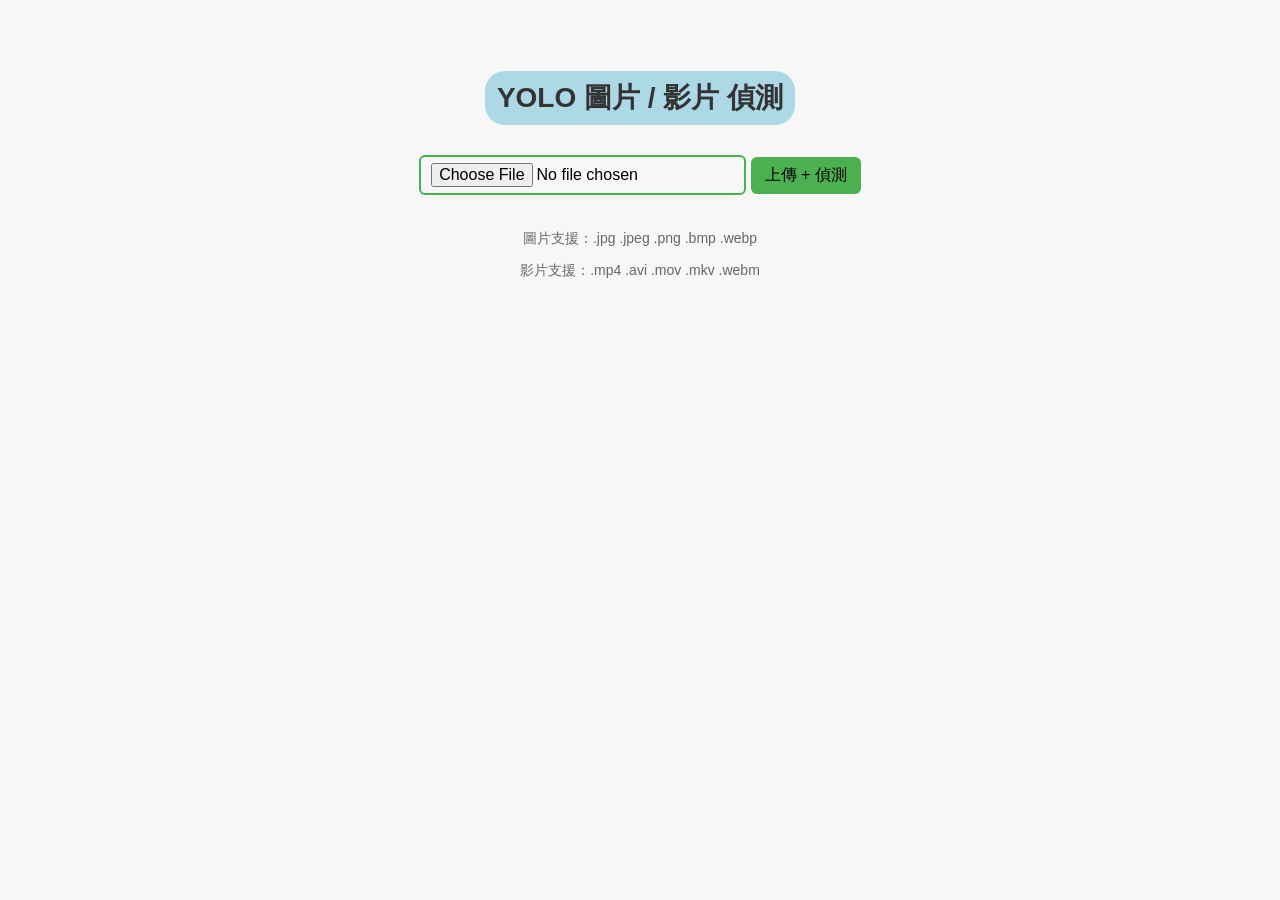
==== templates/index.html @ c8c9269e "first commit" ====
<!DOCTYPE html>
<html>

<head>
    <link rel="stylesheet" href="../static/style.css"> <!-- 🔥 連結 CSS -->
</head>

<body>

    <h2>YOLO 圖片 / 影片 偵測</h2>

    <div class="upload-box">
        <input type="file" id="file">
        <button onclick="upload()">上傳 + 偵測</button>
    </div>

    <p class="note">圖片支援：.jpg .jpeg .png .bmp .webp</p>
    <p class="note">影片支援：.mp4 .avi .mov .mkv .webm</p>

    <div id="wait"></div>

    <div class="preview-area">
        <img id="resultImg" width="400" style="display:none">
        <video id="resultVideo" controls width="400" style="display:none"></video>
    </div>

    <div id="result"></div>

    <script>
        async function upload() {
            const file = document.getElementById("file").files[0];
            if (!file) {
                alert("請先選擇檔案");
                return;
            }

            let form = new FormData();
            form.append("file", file);

            document.getElementById("wait").innerText = "處理中，請稍候...";
            const res = await fetch("/predict", { method: "POST", body: form });
            const data = await res.json();

            // 顯示影片
            if (data.type == "video") {
                document.getElementById("wait").innerText = "";
                document.getElementById("resultVideo").src = data.video_url;
                document.getElementById("resultVideo").style.display = "block";
                document.getElementById("resultImg").style.display = "none";
            }
            // 顯示圖片
            else if (data.type == "image") {
                document.getElementById("wait").innerText = "";
                document.getElementById("resultImg").src = "data:image/jpeg;base64," + data.image;
                document.getElementById("resultImg").style.display = "block";
                document.getElementById("resultVideo").style.display = "none";
                const result = await fetch("/result");
                const resultData = await result.json();
                document.getElementById("result").innerText = `偵測到 ${resultData.count} 個物體`;
            }
            else {
                alert("格式錯誤或模型處理失敗");
            }
        }
    </script>

</body>

</html>
---- static/style.css ----
body {
    font-family: "Segoe UI", sans-serif;
    background: #f7f7f7;
    text-align: center;
    padding: 40px;
}

h2 {
    font-size: 28px;
    margin-bottom: 15px;
    color: #333;
    background-color: lightblue;
    display: inline-block;
    padding: 8px 12px;
    border-radius: 20px;
}

.upload-box {
    margin-bottom: 20px;
    padding: 15px;
}

button {
    background: #4CAF50;
    border: none;
    color: black;
    padding: 8px 14px;
    font-size: 16px;
    cursor: pointer;
    border-radius: 6px;
}

button:hover {
    background: #45a049;
}

.note {
    color: #666;
    font-size: 14px;
}

.preview-area {
    margin-top: 20px;
    display: flex;
    flex-direction: column;
    align-items: center;
}

img, video {
    border-radius: 50px;
    border: 2px solid #ddd;
    box-shadow: 0 0 15px rgba(0,0,0,0.1);
}

#result {
    font-size: 20px;
    display: inline-block;
    margin-top: 30px;
    background-color: yellow;
}

input[type="file"] {
    border: 2px solid #4CAF50;
    border-radius: 6px;
    padding: 6px 10px;
    font-size: 16px;
    cursor: pointer;
}
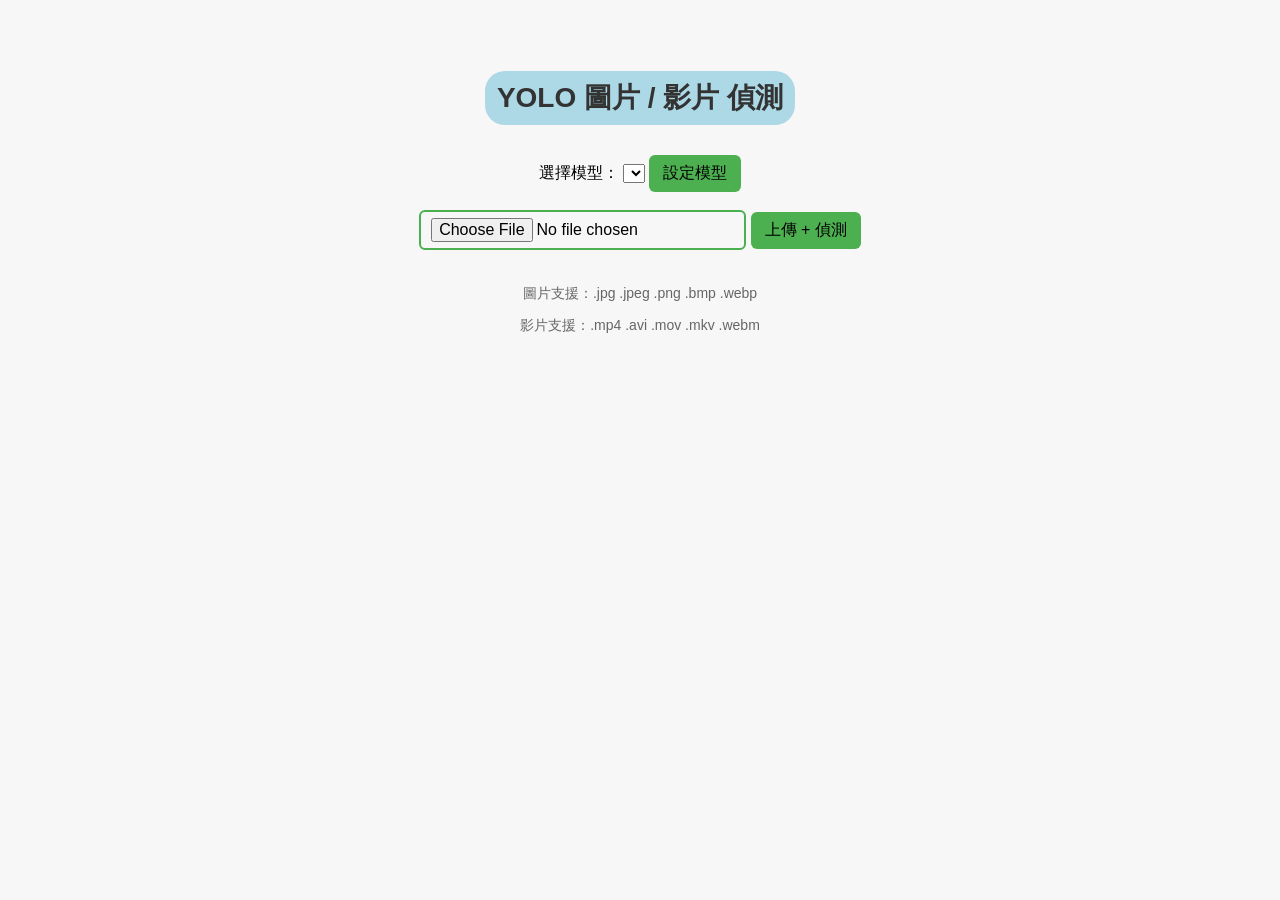
==== commit e1402298: "新增選擇模型的功能 - 權重檔案太大，放在 README" ====
--- a/templates/index.html
+++ b/templates/index.html
@@ -10,6 +10,10 @@
     <h2>YOLO 圖片 / 影片 偵測</h2>
 
     <div class="upload-box">
+        <label for="modelSelect">選擇模型：</label>
+        <select id="modelSelect"></select>
+        <button onclick="setModel()">設定模型</button>
+        <br><br>
         <input type="file" id="file">
         <button onclick="upload()">上傳 + 偵測</button>
     </div>
@@ -24,9 +28,40 @@
         <video id="resultVideo" controls width="400" style="display:none"></video>
     </div>
 
-    <div id="result"></div>
+    <div id="result_img_count"></div>
 
     <script>
+        async function setModel() {
+            const modelPath = document.getElementById("modelSelect").value.trim();
+            if (!modelPath) {
+                alert("請輸入模型路徑");
+                return;
+            }
+
+            const res = await fetch("/set_model", {
+                method: "POST",
+                headers: { "Content-Type": "application/json" },
+                body: JSON.stringify({ model_path: modelPath })
+            });
+            const data = await res.json();
+            if (data.status == "ok") {
+                alert(`模型設定成功: ${data.model}`);
+            } else {
+                alert(`模型設定失敗: ${data.message}`);
+            }
+        }
+
+        window.onload = async function () {
+            const res = await fetch("/get_models");
+            const data = await res.json();
+            const select = document.getElementById("modelSelect");
+            data.models.forEach(m => {
+                const opt = document.createElement("option");
+                opt.value = `pt/${m}`;  // 完整路徑
+                opt.innerText = m;
+                select.appendChild(opt);
+            });
+        }
         async function upload() {
             const file = document.getElementById("file").files[0];
             if (!file) {
@@ -38,6 +73,10 @@
             form.append("file", file);
 
             document.getElementById("wait").innerText = "處理中，請稍候...";
+            document.getElementById("resultImg").style.display = "none";
+            document.getElementById("resultVideo").style.display = "none";
+            document.getElementById("result_img_count").innerText = "";
+
             const res = await fetch("/predict", { method: "POST", body: form });
             const data = await res.json();
 
@@ -46,17 +85,13 @@
                 document.getElementById("wait").innerText = "";
                 document.getElementById("resultVideo").src = data.video_url;
                 document.getElementById("resultVideo").style.display = "block";
-                document.getElementById("resultImg").style.display = "none";
             }
             // 顯示圖片
             else if (data.type == "image") {
                 document.getElementById("wait").innerText = "";
                 document.getElementById("resultImg").src = "data:image/jpeg;base64," + data.image;
                 document.getElementById("resultImg").style.display = "block";
-                document.getElementById("resultVideo").style.display = "none";
-                const result = await fetch("/result");
-                const resultData = await result.json();
-                document.getElementById("result").innerText = `偵測到 ${resultData.count} 個物體`;
+                document.getElementById("result_img_count").innerText = `偵測到 ${data.count} 個物體`;
             }
             else {
                 alert("格式錯誤或模型處理失敗");
--- a/static/style.css
+++ b/static/style.css
@@ -52,7 +52,7 @@
     box-shadow: 0 0 15px rgba(0,0,0,0.1);
 }
 
-#result {
+#result_img_count {
     font-size: 20px;
     display: inline-block;
     margin-top: 30px;
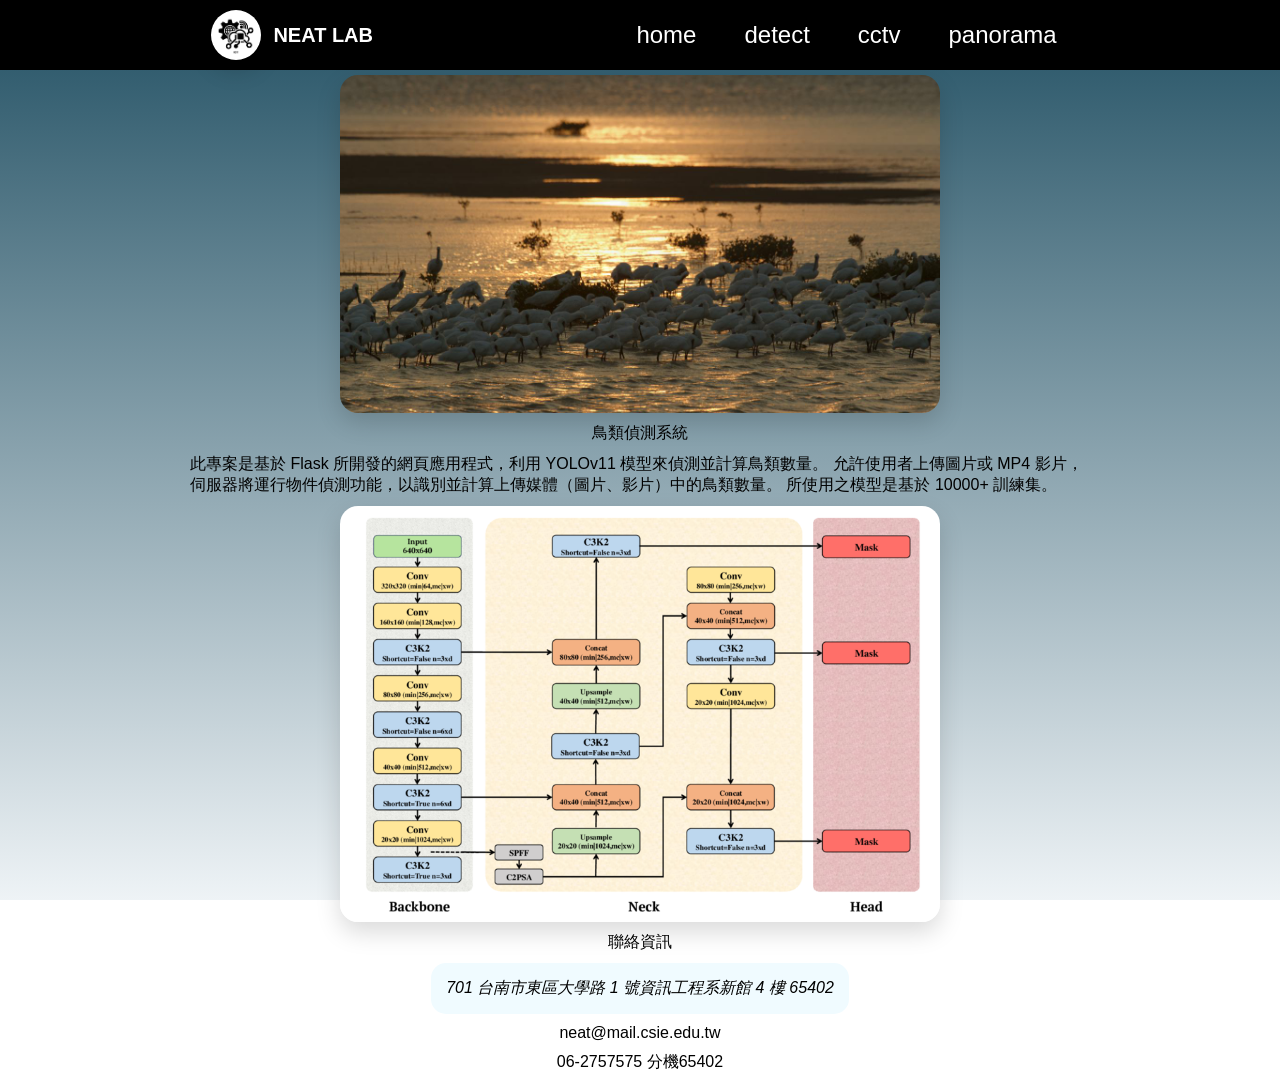
==== commit 36ff4413: "美編每一個頁面 - 新增一些圖片 - 修改 cctv.js 的 updateData 更新頻率" ====
--- a/templates/index.html
+++ b/templates/index.html
@@ -1,104 +1,37 @@
 <!DOCTYPE html>
-<html>
-
+<html lang="zh-tw">
 <head>
-    <link rel="stylesheet" href="../static/style.css"> <!-- 🔥 連結 CSS -->
+    <meta charset="UTF-8">
+    <meta name="viewport" content="width=device-width, initial-scale=1.0">
+    <title>NCKU NEAT LAB</title>
+    <link rel="stylesheet" href="../static/style.css">
 </head>
-
 <body>
-
-    <h2>YOLO 圖片 / 影片 偵測</h2>
-
-    <div class="upload-box">
-        <label for="modelSelect">選擇模型：</label>
-        <select id="modelSelect"></select>
-        <button onclick="setModel()">設定模型</button>
-        <br><br>
-        <input type="file" id="file">
-        <button onclick="upload()">上傳 + 偵測</button>
-    </div>
-
-    <p class="note">圖片支援：.jpg .jpeg .png .bmp .webp</p>
-    <p class="note">影片支援：.mp4 .avi .mov .mkv .webm</p>
-
-    <div id="wait"></div>
-
-    <div class="preview-area">
-        <img id="resultImg" width="400" style="display:none">
-        <video id="resultVideo" controls width="400" style="display:none"></video>
-    </div>
-
-    <div id="result_img_count"></div>
-
-    <script>
-        async function setModel() {
-            const modelPath = document.getElementById("modelSelect").value.trim();
-            if (!modelPath) {
-                alert("請輸入模型路徑");
-                return;
-            }
-
-            const res = await fetch("/set_model", {
-                method: "POST",
-                headers: { "Content-Type": "application/json" },
-                body: JSON.stringify({ model_path: modelPath })
-            });
-            const data = await res.json();
-            if (data.status == "ok") {
-                alert(`模型設定成功: ${data.model}`);
-            } else {
-                alert(`模型設定失敗: ${data.message}`);
-            }
-        }
-
-        window.onload = async function () {
-            const res = await fetch("/get_models");
-            const data = await res.json();
-            const select = document.getElementById("modelSelect");
-            data.models.forEach(m => {
-                const opt = document.createElement("option");
-                opt.value = `pt/${m}`;  // 完整路徑
-                opt.innerText = m;
-                select.appendChild(opt);
-            });
-        }
-        async function upload() {
-            const file = document.getElementById("file").files[0];
-            if (!file) {
-                alert("請先選擇檔案");
-                return;
-            }
-
-            let form = new FormData();
-            form.append("file", file);
-
-            document.getElementById("wait").innerText = "處理中，請稍候...";
-            document.getElementById("resultImg").style.display = "none";
-            document.getElementById("resultVideo").style.display = "none";
-            document.getElementById("result_img_count").innerText = "";
-
-            const res = await fetch("/predict", { method: "POST", body: form });
-            const data = await res.json();
-
-            // 顯示影片
-            if (data.type == "video") {
-                document.getElementById("wait").innerText = "";
-                document.getElementById("resultVideo").src = data.video_url;
-                document.getElementById("resultVideo").style.display = "block";
-            }
-            // 顯示圖片
-            else if (data.type == "image") {
-                document.getElementById("wait").innerText = "";
-                document.getElementById("resultImg").src = "data:image/jpeg;base64," + data.image;
-                document.getElementById("resultImg").style.display = "block";
-                document.getElementById("result_img_count").innerText = `偵測到 ${data.count} 個物體`;
-            }
-            else {
-                alert("格式錯誤或模型處理失敗");
-            }
-        }
-    </script>
-
+    <header>
+        <nav>
+            <div class="logo">
+                <img src="../static/images/neat_logo.jpg" width="50" height="50">
+                <span>NEAT LAB</span>
+            </div>
+            <ul>
+                <li><a href="/">home</a></li>
+                <li><a href="/detect">detect</a></li>
+                <li><a href="/cctv">cctv</a></li>
+                <li><a href="/panorama">panorama</a></li>
+            </ul>
+        </nav>
+    </header>
+    <main class="content">
+        <img src="../static/images/home_page_bird.jpg" width="600">
+        <p>鳥類偵測系統</p>
+        <p>此專案是基於 Flask 所開發的網頁應用程式，利用 YOLOv11 模型來偵測並計算鳥類數量。 
+            允許使用者上傳圖片或 MP4 影片，伺服器將運行物件偵測功能，以識別並計算上傳媒體（圖片、影片）中的鳥類數量。 
+            所使用之模型是基於 10000+ 訓練集。</p>
+        <img src="../static/images/home_page_bird_2.jpg" width="600">
+        <p>聯絡資訊</p>
+        <address>701 台南市東區大學路 1 號資訊工程系新館 4 樓 65402</address>
+        <p>neat@mail.csie.edu.tw</p>
+        <p>06-2757575 分機65402</p>
+    </main>
 </body>
-
 </html>
--- a/static/style.css
+++ b/static/style.css
@@ -1,68 +1,192 @@
-body {
-    font-family: "Segoe UI", sans-serif;
-    background: #f7f7f7;
-    text-align: center;
-    padding: 40px;
+html, body {
+    height: 100%;
 }
 
-h2 {
-    font-size: 28px;
-    margin-bottom: 15px;
-    color: #333;
-    background-color: lightblue;
-    display: inline-block;
-    padding: 8px 12px;
-    border-radius: 20px;
+body {
+    margin: 0;
+    font-family: "Segoe UI", "Noto Sans TC", sans-serif;
+    background: linear-gradient(to bottom, #235164, #eef3f6);
+    background-repeat: no-repeat;
+    background-attachment: fixed;
+    padding: 0;
+    min-height: 100vh;
+    display: flex;
+    flex-direction: column;
 }
 
-.upload-box {
-    margin-bottom: 20px;
-    padding: 15px;
+header {
+    background: black;
+    position: sticky;
+    top: 0;
 }
 
+nav {
+    display: flex;
+    align-items: center;
+    justify-content: space-evenly;
+    padding: 10px 0;
+    margin: 0;
+}
+
+.logo {
+    display: flex;
+    align-items: center;
+    gap: 12px;
+    color: white;
+    font-size: 20px;
+    font-weight: bold;
+}
+
+.logo img {
+    border-radius: 50%;
+    margin: 0;
+}
+
+nav ul {
+    list-style: none;
+    display: flex;
+    gap: 24px;
+    margin: 0;
+}
+
+nav a {
+    color: white;
+    text-decoration: none;
+    font-size: 24px;
+    padding: 6px 12px;
+    border-radius: 20px;
+    transition: background 0.3s, transform 0.2s;
+}
+
+nav a:hover {
+    background: rgba(255, 255, 255, 0.25);
+    transform: translateY(-2px);
+}
+
+/* ===== 主內容區 ===== */
+h2 {
+    text-align: center;
+    margin-top: 40px;
+    color: black;
+}
+
+p, address {
+    max-width: 900px;
+    margin: 5px auto;
+    padding: 0 20px;
+}
+
+/* ===== 圖片 ===== */
+img {
+    display: block;
+    margin: 5px auto;
+    border-radius: 18px;
+    box-shadow: 0 10px 25px rgba(0, 0, 0, 0.15);
+}
+
+/* ===== 上傳卡片 ===== */
+.upload-box {
+    max-width: 500px;
+    margin: 30px auto;
+    padding: 25px;
+    background: white;
+    border-radius: 20px;
+    box-shadow: 0 15px 35px rgba(0, 0, 0, 0.1);
+    text-align: center;
+}
+
+.upload-box label {
+    font-weight: bold;
+    color: #0077a3;
+}
+
+/* ===== 表單元件 ===== */
+input[type="file"],
+select {
+    margin-top: 10px;
+    padding: 8px;
+    border-radius: 10px;
+    border: 1px solid #ccc;
+}
+
+/* ===== 按鈕 ===== */
 button {
-    background: #4CAF50;
+    margin-top: 12px;
+    padding: 10px 22px;
     border: none;
-    color: black;
-    padding: 8px 14px;
-    font-size: 16px;
+    border-radius: 30px;
+    background: linear-gradient(135deg, #00a8cc, #6fd6ff);
+    color: white;
+    font-size: 14px;
     cursor: pointer;
-    border-radius: 6px;
+    transition: transform 0.2s, box-shadow 0.2s;
 }
 
 button:hover {
-    background: #45a049;
+    transform: translateY(-2px);
+    box-shadow: 0 8px 20px rgba(0, 168, 204, 0.4);
 }
 
 .note {
-    color: #666;
+    text-align: center;
     font-size: 14px;
+    color: black
 }
 
 .preview-area {
-    margin-top: 20px;
+    display: none;
+    justify-content: center;
+    gap: 30px;
+    flex-wrap: wrap;
+    margin-top: 10px;
+}
+
+.preview-area:has(img[src]),
+.preview-area:has(video[src]) {
+    display: flex;
+}
+
+#result_img_count,
+#result_count_by_class {
+    max-width: 600px;
+    margin: 5px auto;
+    background: #f2fbff;
+    padding: 15px 20px;
+    border-radius: 15px;
+    box-shadow: 0 8px 20px rgba(0, 0, 0, 0.08);
+    text-align:center;
+}
+
+/* 隱藏尚無內容的結果區塊 */
+#result_img_count:empty,
+#result_count_by_class:empty {
+    display: none;
+}
+
+/* ===== Footer感（聯絡資訊） ===== */
+address {
+    background: #f0fbff;
+    padding: 15px;
+    border-radius: 15px;
+}
+
+#wait{
+    text-align: center;
+    color: #0077a3;
+}
+
+/* 讓主內容撐滿剩餘高度 */
+main.content {
+    flex: 1 0 auto;
     display: flex;
     flex-direction: column;
-    align-items: center;
 }
 
-img, video {
-    border-radius: 50px;
-    border: 2px solid #ddd;
-    box-shadow: 0 0 15px rgba(0,0,0,0.1);
+#temperature, #humidity, #timestamp {
+    font-size: 24px;
+    color: rgb(0, 0, 0);
 }
 
-#result_img_count {
-    font-size: 20px;
-    display: inline-block;
-    margin-top: 30px;
-    background-color: yellow;
-}
-
-input[type="file"] {
-    border: 2px solid #4CAF50;
-    border-radius: 6px;
-    padding: 6px 10px;
-    font-size: 16px;
-    cursor: pointer;
+#raspberry {
+    font-size: 30px;
 }
